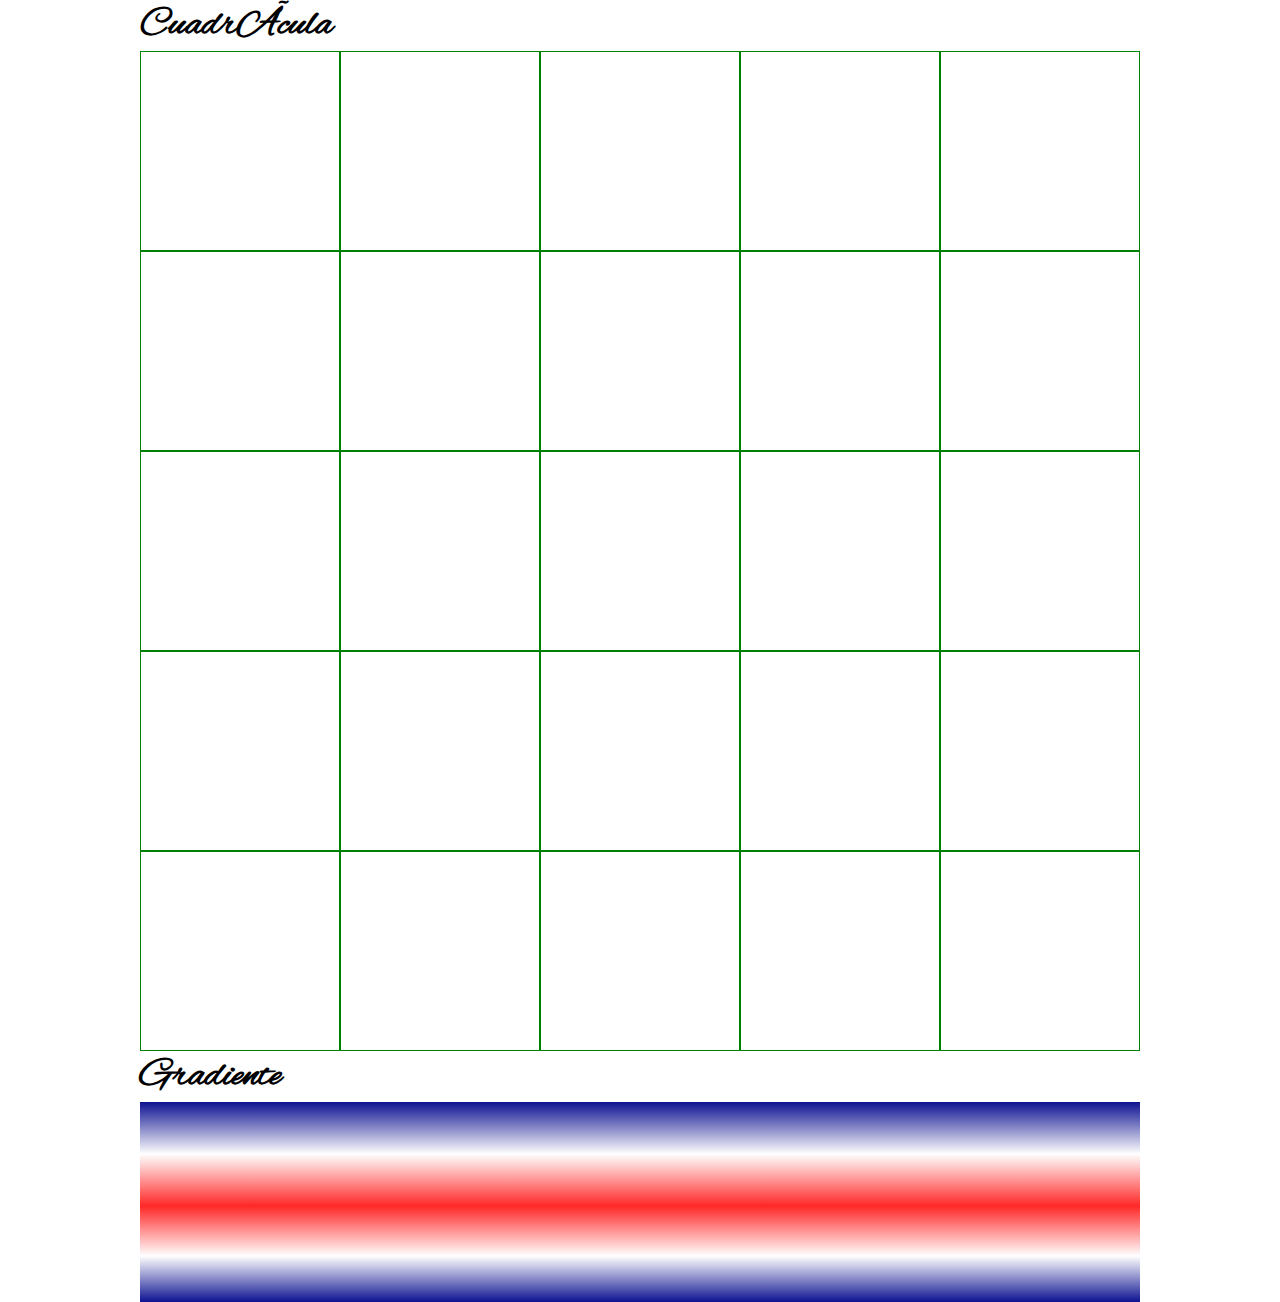
==== tarea1/index.html @ 9a4d20ca "Adding homework" ====
<!DOCTYPE html>
<html lang="en">
    <head>
        <meta charset="UFT-8">
         <title></title>
         <link rel="stylesheet" type="text/css" href="css/styles.css" media="all">
    </head>

    <body>
        <section>
            <h1 class="font-face">Cuadrícula</h1>
            <ul>
                <li></li>
                <li></li>
                <li></li>
                <li></li>
                <li></li>
            </ul>
            <ul>
                <li></li>
                <li></li>
                <li></li>
                <li></li>
                <li></li>
            </ul>
            <ul>
                <li></li>
                <li></li>
                <li></li>
                <li></li>
                <li></li>
            </ul>
            <ul>
                <li></li>
                <li></li>
                <li></li>
                <li></li>
                <li></li>
            </ul>
            <ul>
                <li></li>
                <li></li>
                <li></li>
                <li></li>
                <li></li>
            </ul>
        </section>

        <section class="clear center">
            <h2 class="font-face">Gradiente</h2>
            <div class="gradient"></div>
        </section>

    </body>

</html>
---- tarea1/css/styles.css ----
* {
  margin: 0;
  padding: 0; }

body {
  margin: 0 auto;
  width: 1000px; }

li {
  border: 1px solid green;
  box-sizing: border-box;
  float: left;
  height: 200px;
  list-style: none;
  width: 200px; }

@font-face {
  font-family: 'Alex';
  src: url("../font/alexbrush-regular-webfont.woff") format("woff");
  font-weight: normal;
  font-style: normal; }
.font-face {
  font: bold 40px 'Alex', sans; }

.gradient {
  height: 200px;
  width: 1000px;
  background-color: black;
  /* Permalink - use to edit and share this gradient: http://colorzilla.com/gradient-editor/#0e1291+0,ffffff+26,ff2828+52,ff2828+52,ffffff+77,0e1291+100 */
  background: #0e1291;
  /* Old browsers */
  background: -moz-linear-gradient(top, #0e1291 0%, #ffffff 26%, #ff2828 52%, #ff2828 52%, #ffffff 77%, #0e1291 100%);
  /* FF3.6-15 */
  background: -webkit-linear-gradient(top, #0e1291 0%, #ffffff 26%, #ff2828 52%, #ff2828 52%, #ffffff 77%, #0e1291 100%);
  /* Chrome10-25,Safari5.1-6 */
  background: linear-gradient(to bottom, #0e1291 0%, #ffffff 26%, #ff2828 52%, #ff2828 52%, #ffffff 77%, #0e1291 100%);
  /* W3C, IE10+, FF16+, Chrome26+, Opera12+, Safari7+ */
  filter: progid:DXImageTransform.Microsoft.gradient( startColorstr='#0e1291', endColorstr='#0e1291',GradientType=0 );
  /* IE6-9 */ }

.clear:after {
  visibility: hidden;
  display: block;
  font-size: 0;
  content: " ";
  clear: both;
  height: 0; }

.clear {
  display: inline-block; }

/* start commented backslash hack \*/
* html .clear {
  height: 1%; }

.clear {
  display: block; }

/* close commented backslash hack */
ul {
  overflow: hidden; }

/*# sourceMappingURL=styles.css.map */
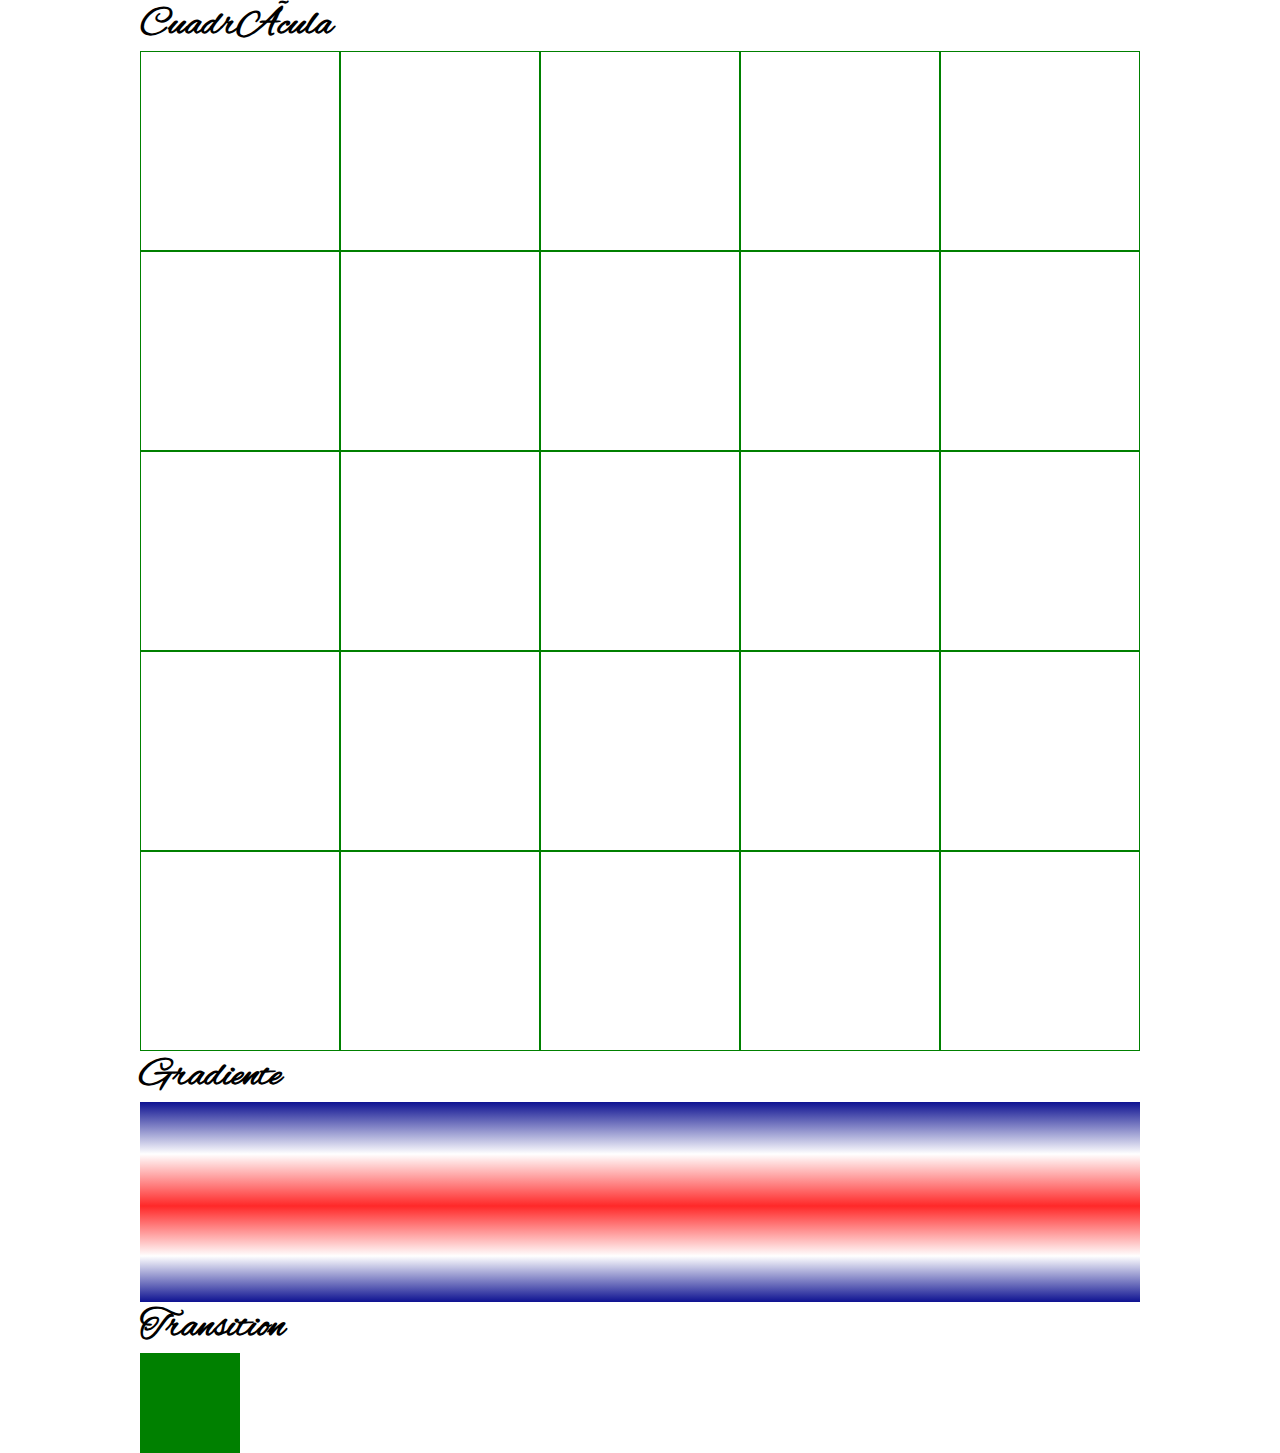
==== commit bf7dae56: "adding changes" ====
--- a/tarea1/index.html
+++ b/tarea1/index.html
@@ -51,6 +51,11 @@
             <div class="gradient"></div>
         </section>
 
+        <section class="clear center">
+            <h2 class="font-face">Transition</h2>
+            <div class="transition transform"></div>
+        </section>
+
     </body>
 
 </html>--- a/tarea1/css/styles.css
+++ b/tarea1/css/styles.css
@@ -38,6 +38,18 @@
   filter: progid:DXImageTransform.Microsoft.gradient( startColorstr='#0e1291', endColorstr='#0e1291',GradientType=0 );
   /* IE6-9 */ }
 
+.transition {
+  background-color: green;
+  height: 100px;
+  width: 100px;
+  transition: background-color, 2s, ease-in; }
+
+.transition:hover {
+  background-color: blue; }
+
+.transform:hover {
+  transform: translateX(50px); }
+
 .clear:after {
   visibility: hidden;
   display: block;
